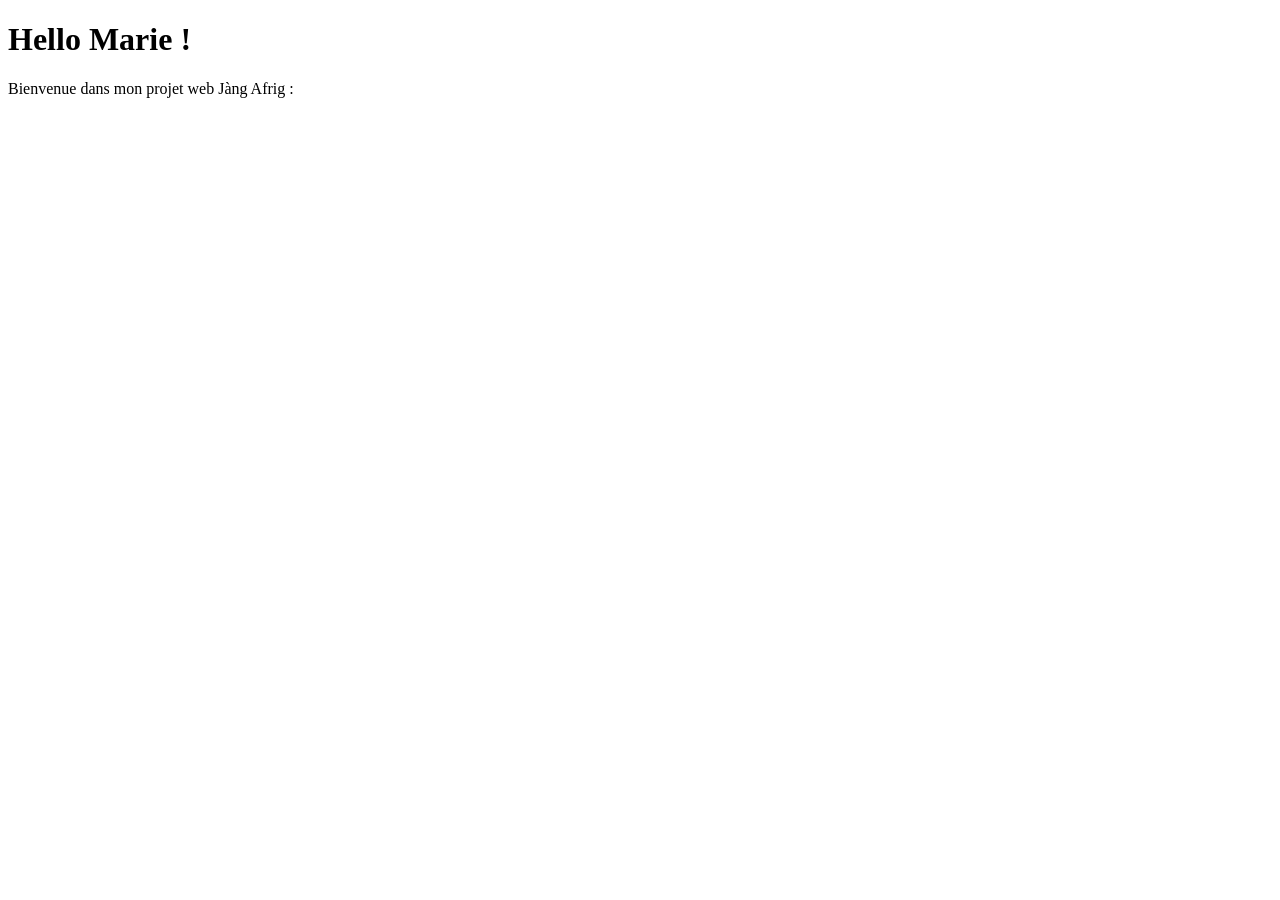
==== index.html @ ac506319 "vO : premier setup avec hello world" ====
<!DOCTYPE html>
<html lang="fr">
<head>
    <meta charset="UTF-8">
    <meta name="viewport" content="width=device-width, initial-scale=1.0">
    <title>Hello Marie</title>
</head>
<body>
 <h1>Hello Marie !</h1>  
 <p>Bienvenue dans mon projet web Jàng Afrig :</p> 
</body>
</html>
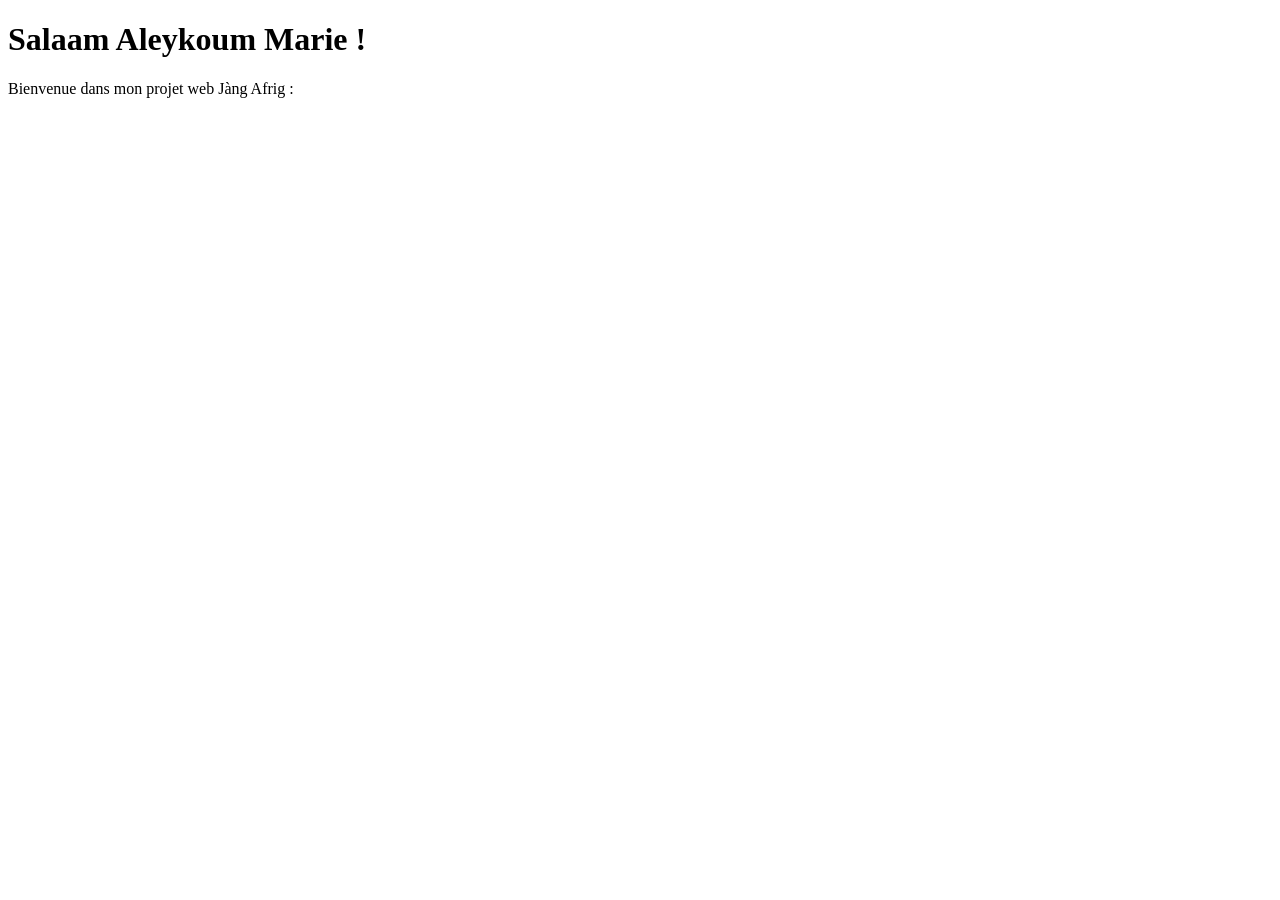
==== commit 8ae1a33d: "mise à jour" ====
--- a/index.html
+++ b/index.html
@@ -6,7 +6,8 @@
     <title>Hello Marie</title>
 </head>
 <body>
- <h1>Hello Marie !</h1>  
+<h1>Salaam Aleykoum Marie !</h1>  
  <p>Bienvenue dans mon projet web Jàng Afrig :</p> 
 </body>
-</html>+</html>
+
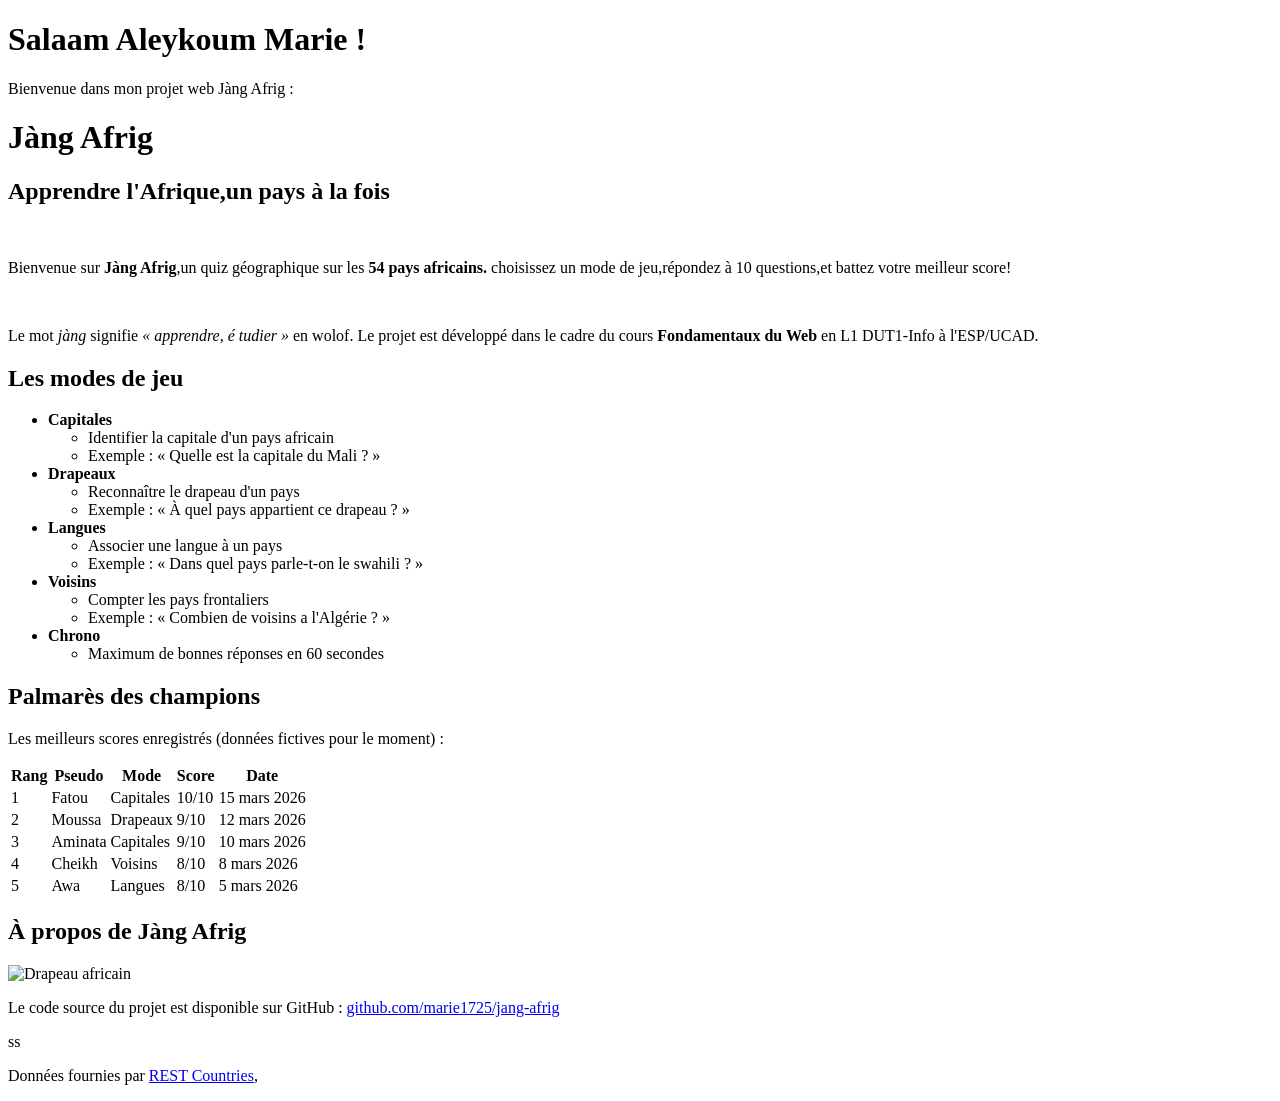
==== commit f1660ae2: "v0.1 : page d'accueil HTML brut" ====
--- a/index.html
+++ b/index.html
@@ -3,11 +3,125 @@
 <head>
     <meta charset="UTF-8">
     <meta name="viewport" content="width=device-width, initial-scale=1.0">
-    <title>Hello Marie</title>
+    <title>Salaam Aleykoum Marie</title>
 </head>
 <body>
 <h1>Salaam Aleykoum Marie !</h1>  
  <p>Bienvenue dans mon projet web Jàng Afrig :</p> 
+ <h1>Jàng Afrig</h1>
+ <h2>Apprendre l'Afrique,un pays à la fois</h2>
+ <br>
+ <p>
+    Bienvenue sur <strong>Jàng Afrig</strong>,un quiz géographique sur les 
+    <strong>54 pays africains.</strong> choisissez un mode de jeu,répondez à 10 questions,et battez votre 
+    meilleur score!
+ </p>
+ <br>
+ <p>
+  Le mot <em>jàng</em> signifie <em>«&nbsp;apprendre, é
+tudier&nbsp;»</em>
+en wolof. Le projet est développé dans le cadre du cours
+<strong>Fondamentaux du Web</strong> en L1 DUT1-Info à l'ESP/UCAD.
+</p>  
+<h2>Les modes de jeu</h2>
+<ul>
+<li>
+<strong>Capitales</strong>
+<ul>
+<li>Identifier la capitale d'un pays africain</li>
+<li>Exemple : « Quelle est la capitale du Mali ? »</li>
+</ul>
+</li>
+<li>
+<strong>Drapeaux</strong>
+<ul>
+<li>Reconnaître le drapeau d'un pays</li>
+<li>Exemple : « À quel pays appartient ce drapeau ? »</li>
+</ul>
+</li>
+<li>
+<strong>Langues</strong>
+<ul>
+<li>Associer une langue à un pays</li>
+<li>Exemple : « Dans quel pays parle-t-on le swahili ? »</li>
+</ul>
+</li>
+<li>
+<strong>Voisins</strong>
+<ul>
+<li>Compter les pays frontaliers</li>
+<li>Exemple : « Combien de voisins a l'Algérie ? »</li>
+</ul>
+</li>
+<li>
+<strong>Chrono</strong>
+<ul>
+<li>Maximum de bonnes réponses en 60 secondes</li>
+</ul>
+</li>
+</ul>
+<h2>Palmarès des champions</h2>
+<p>Les meilleurs scores enregistrés (données fictives pour le moment)
+:</p>
+<table>
+<tr>
+<th>Rang</th>
+<th>Pseudo</th>
+<th>Mode</th>
+<th>Score</th>
+<th>Date</th>
+</tr>
+<tr>
+<td>1</td>
+<td>Fatou</td>
+<td>Capitales</td>
+<td>10/10</td>
+<td>15 mars 2026</td>
+</tr>
+<tr>
+<td>2</td>
+<td>Moussa</td>
+<td>Drapeaux</td>
+<td>9/10</td>
+<td>12 mars 2026</td>
+</tr>
+<tr>
+<td>3</td>
+<td>Aminata</td>
+<td>Capitales</td>
+<td>9/10</td>
+<td>10 mars 2026</td>
+</tr>
+<tr>
+<td>4</td>
+<td>Cheikh</td>
+<td>Voisins</td>
+<td>8/10</td>
+<td>8 mars 2026</td>
+</tr>
+<tr>
+<td>5</td>
+<td>Awa</td>
+<td>Langues</td>
+<td>8/10</td>
+<td>5 mars 2026</td>
+</tr>
+</table>
+<h2>À propos de Jàng Afrig</h2>
+<p>
+<img src="images/drapeau.png" alt="Drapeau africain" width="200">
+</p>
+<p>
+Le code source du projet est disponible sur GitHub :
+<a href="https://github.com/marie1725/jang-afrig">
+github.com/marie1725/jang-afrig
+</a>
+</p>ss
+<p>
+Données fournies par
+<a href="https://restcountries.com">REST Countries</a>,
+</p>
+
 </body>
 </html>
 
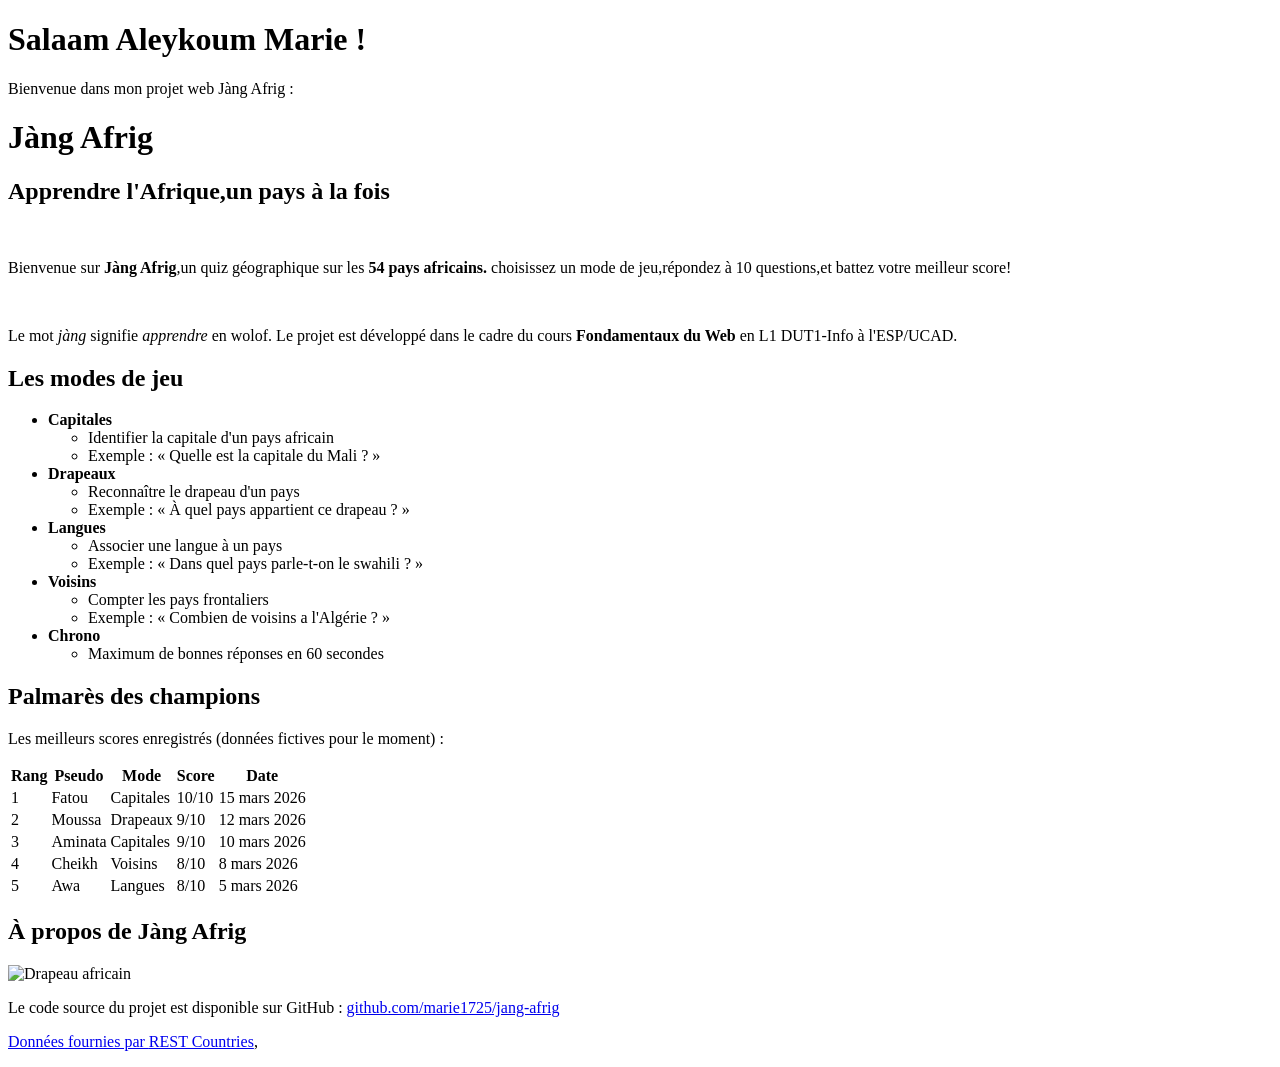
==== commit bc968a0a: "mise à jour" ====
--- a/index.html
+++ b/index.html
@@ -18,8 +18,7 @@
  </p>
  <br>
  <p>
-  Le mot <em>jàng</em> signifie <em>«&nbsp;apprendre, é
-tudier&nbsp;»</em>
+  Le mot <em>jàng</em> signifie <em>apprendre</em>
 en wolof. Le projet est développé dans le cadre du cours
 <strong>Fondamentaux du Web</strong> en L1 DUT1-Info à l'ESP/UCAD.
 </p>  
@@ -115,8 +114,8 @@
 Le code source du projet est disponible sur GitHub :
 <a href="https://github.com/marie1725/jang-afrig">
 github.com/marie1725/jang-afrig
-</a>
-</p>ss
+
+</p>
 <p>
 Données fournies par
 <a href="https://restcountries.com">REST Countries</a>,
@@ -124,4 +123,3 @@
 
 </body>
 </html>
-
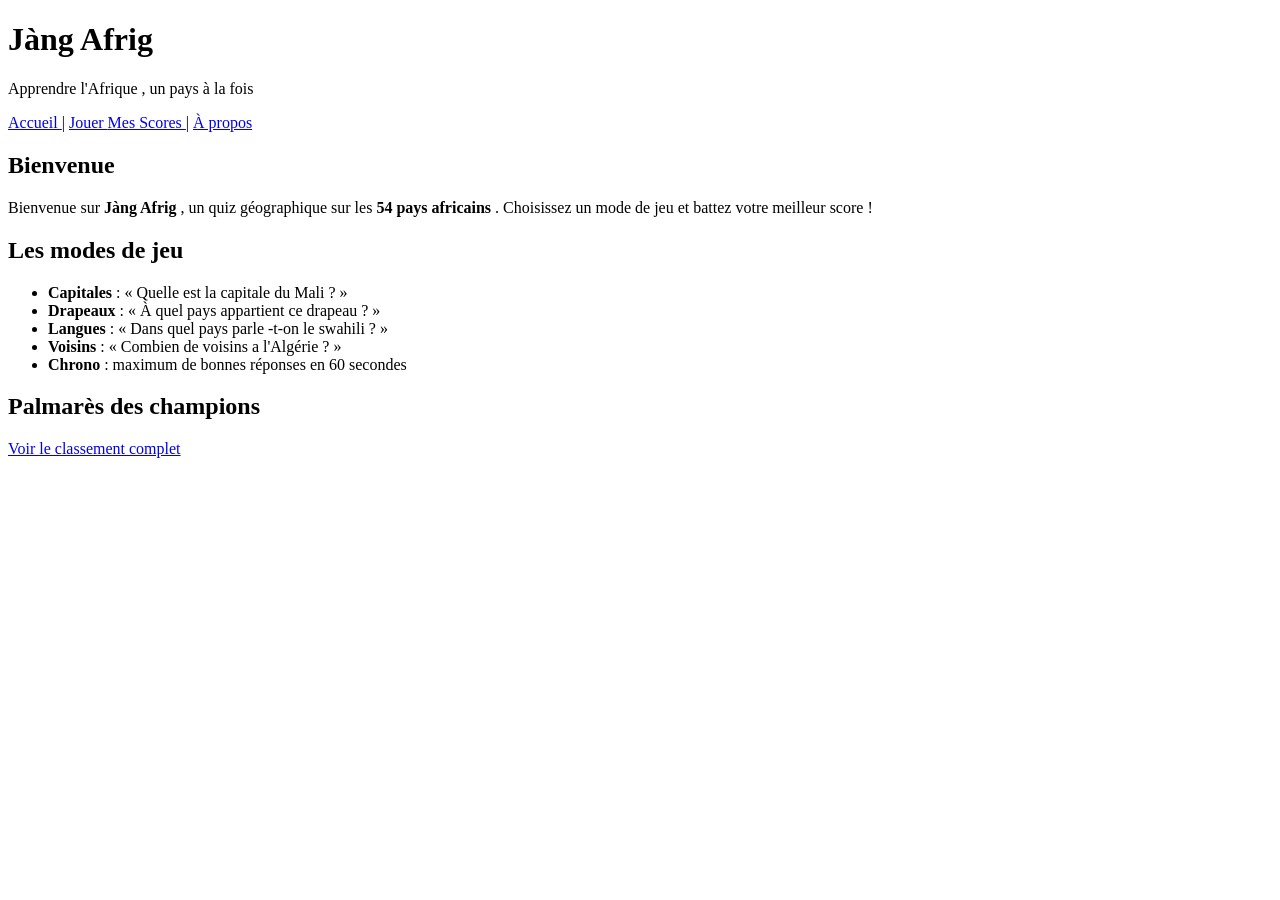
==== commit abf0a729: "v0.2 : 5 pages HTML semantiques + formulaire" ====
--- a/index.html
+++ b/index.html
@@ -6,120 +6,46 @@
     <title>Salaam Aleykoum Marie</title>
 </head>
 <body>
-<h1>Salaam Aleykoum Marie !</h1>  
- <p>Bienvenue dans mon projet web Jàng Afrig :</p> 
- <h1>Jàng Afrig</h1>
- <h2>Apprendre l'Afrique,un pays à la fois</h2>
- <br>
- <p>
-    Bienvenue sur <strong>Jàng Afrig</strong>,un quiz géographique sur les 
-    <strong>54 pays africains.</strong> choisissez un mode de jeu,répondez à 10 questions,et battez votre 
-    meilleur score!
- </p>
- <br>
- <p>
-  Le mot <em>jàng</em> signifie <em>apprendre</em>
-en wolof. Le projet est développé dans le cadre du cours
-<strong>Fondamentaux du Web</strong> en L1 DUT1-Info à l'ESP/UCAD.
-</p>  
-<h2>Les modes de jeu</h2>
+   <header >
+<h1>Jàng Afrig </h1>
+<p>Apprendre l'Afrique , un pays à la fois </p>
+</header >
+<nav>
+<a href="index.html">Accueil </a> |
+<a href="quiz.html">Jouer </a> 
+<a href="scores.html">Mes Scores </a> |
+<a href="apropos.html">À propos </a>
+</nav>
+<main>
+<section >
+<h2>Bienvenue </h2>
+<p>
+Bienvenue sur <strong >Jàng Afrig </strong >, un quiz
+géographique sur les
+<strong >54 pays africains </strong >. Choisissez un mode de
+jeu et battez
+votre meilleur score !
+</p>
+</section >
+<section >
+<h2>Les modes de jeu </h2>
 <ul>
-<li>
-<strong>Capitales</strong>
-<ul>
-<li>Identifier la capitale d'un pays africain</li>
-<li>Exemple : « Quelle est la capitale du Mali ? »</li>
+<li><strong >Capitales </strong > : « Quelle est la capitale
+du Mali ? »</li>
+<li><strong >Drapeaux </strong > : « À quel pays appartient
+ce drapeau ? »</li>
+<li><strong >Langues </strong > : « Dans quel pays
+parle -t-on le swahili ? »</li>
+<li><strong >Voisins </strong > : « Combien de voisins a
+l'Algérie ? »</li>
+<li><strong >Chrono </strong > : maximum de bonnes réponses
+en 60 secondes </li>
 </ul>
-</li>
-<li>
-<strong>Drapeaux</strong>
-<ul>
-<li>Reconnaître le drapeau d'un pays</li>
-<li>Exemple : « À quel pays appartient ce drapeau ? »</li>
-</ul>
-</li>
-<li>
-<strong>Langues</strong>
-<ul>
-<li>Associer une langue à un pays</li>
-<li>Exemple : « Dans quel pays parle-t-on le swahili ? »</li>
-</ul>
-</li>
-<li>
-<strong>Voisins</strong>
-<ul>
-<li>Compter les pays frontaliers</li>
-<li>Exemple : « Combien de voisins a l'Algérie ? »</li>
-</ul>
-</li>
-<li>
-<strong>Chrono</strong>
-<ul>
-<li>Maximum de bonnes réponses en 60 secondes</li>
-</ul>
-</li>
-</ul>
-<h2>Palmarès des champions</h2>
-<p>Les meilleurs scores enregistrés (données fictives pour le moment)
-:</p>
-<table>
-<tr>
-<th>Rang</th>
-<th>Pseudo</th>
-<th>Mode</th>
-<th>Score</th>
-<th>Date</th>
-</tr>
-<tr>
-<td>1</td>
-<td>Fatou</td>
-<td>Capitales</td>
-<td>10/10</td>
-<td>15 mars 2026</td>
-</tr>
-<tr>
-<td>2</td>
-<td>Moussa</td>
-<td>Drapeaux</td>
-<td>9/10</td>
-<td>12 mars 2026</td>
-</tr>
-<tr>
-<td>3</td>
-<td>Aminata</td>
-<td>Capitales</td>
-<td>9/10</td>
-<td>10 mars 2026</td>
-</tr>
-<tr>
-<td>4</td>
-<td>Cheikh</td>
-<td>Voisins</td>
-<td>8/10</td>
-<td>8 mars 2026</td>
-</tr>
-<tr>
-<td>5</td>
-<td>Awa</td>
-<td>Langues</td>
-<td>8/10</td>
-<td>5 mars 2026</td>
-</tr>
-</table>
-<h2>À propos de Jàng Afrig</h2>
-<p>
-<img src="images/drapeau.png" alt="Drapeau africain" width="200">
-</p>
-<p>
-Le code source du projet est disponible sur GitHub :
-<a href="https://github.com/marie1725/jang-afrig">
-github.com/marie1725/jang-afrig
-
-</p>
-<p>
-Données fournies par
-<a href="https://restcountries.com">REST Countries</a>,
-</p>
-
+</section >
+<section >
+<h2>Palmarès des champions </h2>
+<p><a href="scores.html">Voir le classement complet </a></p>
+</section >
+</main> 
 </body>
 </html>
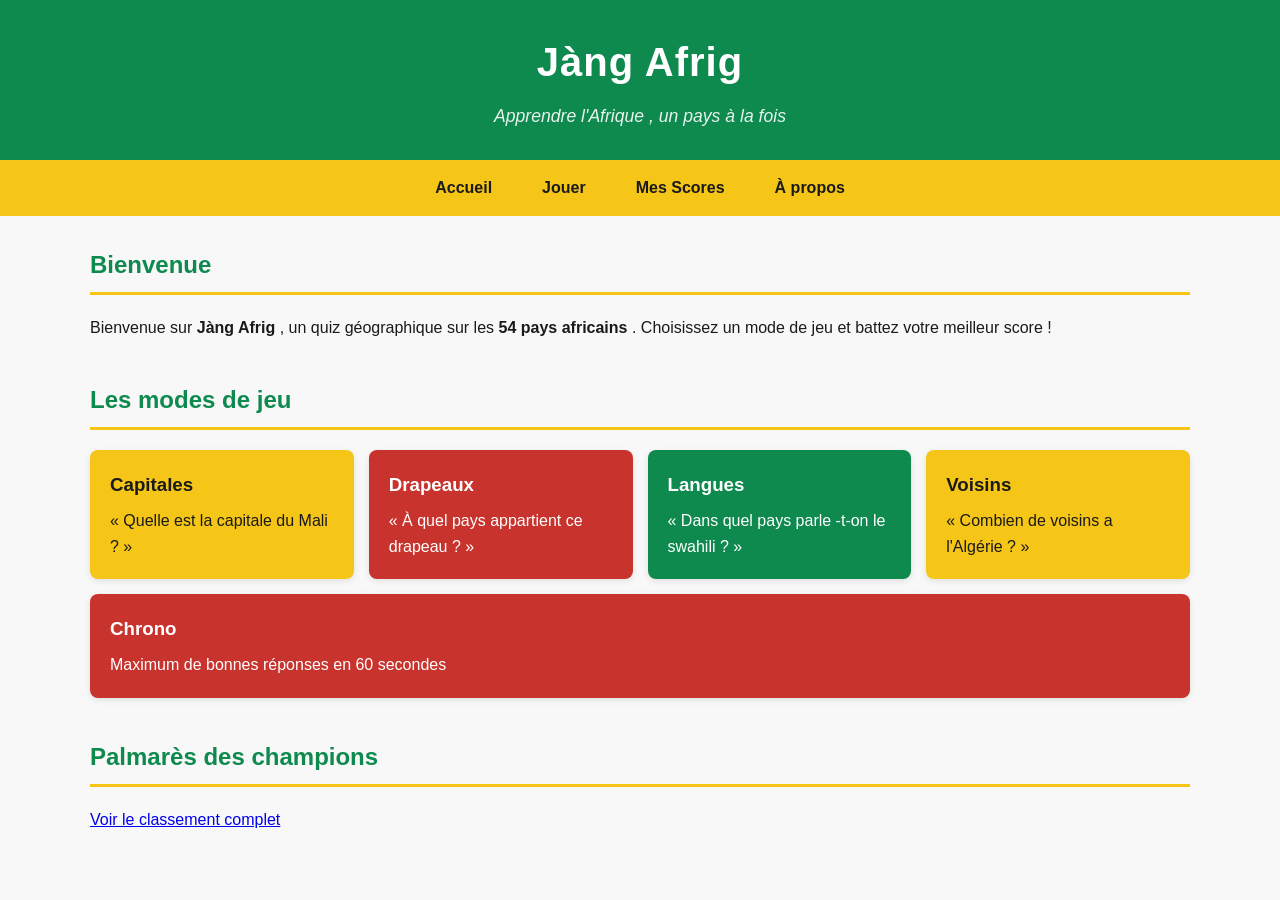
==== commit f26215ba: "v0.3 : css panafricain + Google Fronts" ====
--- a/index.html
+++ b/index.html
@@ -4,6 +4,12 @@
     <meta charset="UTF-8">
     <meta name="viewport" content="width=device-width, initial-scale=1.0">
     <title>Salaam Aleykoum Marie</title>
+    <link rel="preconnect" href="https://fonts.googleapis.com">
+<link rel="preconnect" href="https://fonts.gstatic.com" crossorigin >
+<link
+href="https://fonts.googleapis.com/css2?family=Poppins:wght@400;600&family=Montserrat:wght@600;700&display=swap"
+rel="stylesheet">
+    <link rel="stylesheet" href="style.css">
 </head>
 <body>
    <header >
@@ -11,9 +17,9 @@
 <p>Apprendre l'Afrique , un pays à la fois </p>
 </header >
 <nav>
-<a href="index.html">Accueil </a> |
+<a href="index.html">Accueil </a> 
 <a href="quiz.html">Jouer </a> 
-<a href="scores.html">Mes Scores </a> |
+<a href="scores.html">Mes Scores </a> 
 <a href="apropos.html">À propos </a>
 </nav>
 <main>
@@ -29,20 +35,29 @@
 </section >
 <section >
 <h2>Les modes de jeu </h2>
-<ul>
-<li><strong >Capitales </strong > : « Quelle est la capitale
-du Mali ? »</li>
-<li><strong >Drapeaux </strong > : « À quel pays appartient
-ce drapeau ? »</li>
-<li><strong >Langues </strong > : « Dans quel pays
-parle -t-on le swahili ? »</li>
-<li><strong >Voisins </strong > : « Combien de voisins a
-l'Algérie ? »</li>
-<li><strong >Chrono </strong > : maximum de bonnes réponses
-en 60 secondes </li>
-</ul>
+<div class="modes-grille">
+<div class="carte-mode carte-jaune">
+<h3>Capitales </h3>
+<p>« Quelle est la capitale du Mali ? »</p>
+</div>
+<div class="carte-mode carte-rouge">
+<h3>Drapeaux </h3>
+<p>« À quel pays appartient ce drapeau ? »</p>
+</div>
+<div class="carte-mode carte-vert">
+<h3>Langues </h3>
+<p>« Dans quel pays parle -t-on le swahili ? »</p>
+</div>
+<div class="carte-mode carte-jaune">
+<h3>Voisins </h3>
+<p>« Combien de voisins a l'Algérie ? »</p>
+</div>
+<div class="carte-mode carte-rouge">
+<h3>Chrono </h3>
+<p>Maximum de bonnes réponses en 60 secondes </p>
+</div>
+</div>
 </section >
-<section >
 <h2>Palmarès des champions </h2>
 <p><a href="scores.html">Voir le classement complet </a></p>
 </section >
--- a/style.css
+++ b/style.css
@@ -0,0 +1,171 @@
+/* ===== Reset minimal ===== */
+* {
+box-sizing: border -box;
+margin: 0;
+padding: 0;
+}
+body {
+font-family: sans-serif;
+line-height: 1.6;
+color: #1A1A1A;
+background-color: #F8F8F8;
+}
+/* ===== Palette panafricaine ===== */
+:root {
+--vert: #0E8A4F;
+--jaune: #F5C518;
+--rouge: #C8332E;
+--noir: #1A1A1A;
+--blanc-casse: #F8F8F8;
+}
+body {
+font-family: 'Poppins ', sans-serif;
+line-height: 1.6;
+color: var(--noir);
+background-color: var(--blanc -casse);
+}
+h1, h2, h3 {
+font-family: 'Montserrat ', sans-serif;
+font-weight: 700;
+}
+/* ===== Header ===== */
+header {
+background-color: var(--vert);
+color: white;
+padding: 30px 20px;
+text-align: center;
+}
+header h1 {
+font-size: 2.5rem;
+margin-bottom: 8px;
+letter-spacing: 1px;
+}
+header p {
+font-size: 1.1rem;
+opacity: 0.9;
+font-style: italic;
+}
+/* ===== Navigation ===== */
+nav {
+background-color: var(--jaune);
+padding: 0;
+display: flex;
+justify-content: center;
+flex-wrap: wrap;
+}
+nav a {
+color: var(--noir);
+text-decoration: none;
+font-weight: 600;
+padding: 15px 25px;
+transition: background-color 0.2s;
+}
+nav a:hover {
+    background-color: var(--vert);
+color: white;
+}
+/* ===== Section principale ===== */
+main {
+max-width: 1100px;
+margin: 30px auto;
+padding: 0 20px;
+}
+main section {
+margin-bottom: 40px;
+}
+main h2 {
+color: var(--vert);
+border-bottom: 3px solid var(--jaune);
+padding-bottom: 8px;
+margin-bottom: 20px;
+}
+/* ===== Grille de cartes (Flexbox) ===== */
+.modes-grille {
+display: flex;
+flex-wrap: wrap;
+gap: 15px;
+}
+.carte-mode {
+flex: 1 1 200px;
+padding: 20px;
+border-radius: 8px;
+color: var(--noir);
+box-shadow: 0 2px 6px rgba(0, 0, 0, 0.1);
+}
+.carte-mode h3 {
+margin-bottom: 8px;
+}
+.carte-jaune { background-color: var(--jaune); }
+.carte-rouge { background-color: var(--rouge); color: white; }
+.carte-vert { background-color: var(--vert); color: white; }
+/* ===== Boutons ===== */
+.btn {
+display: inline -block;
+padding: 12px 28px;
+font-size: 1rem;
+font-weight: 600;
+border: none;
+border-radius: 6px;
+cursor: pointer;
+text-decoration: none;
+transition: background-color 0.2s, transform 0.1s;
+}
+.btn-primary {
+background-color: var(--vert);
+color: white;
+}
+.btn-primary:hover {
+background-color: #0a6e3f; /* vert plus foncé */
+}
+.btn-primary:active {
+transform: scale(0.97);
+}
+.btn-secondary {
+background-color: var(--blanc -casse);
+color: var(--noir);
+border: 2px solid var(--noir);
+}
+.btn-secondary:hover {
+background-color: var(--noir);
+color: white;
+}
+/* ===== Tableaux ===== */
+table {
+width: 100%;
+border-collapse: collapse;
+margin-top: 15px;
+box-shadow: 0 2px 6px rgba(0, 0, 0, 0.05);
+}
+th {
+background-color: var(--vert);
+color: white;
+padding: 12px;
+text-align: left;
+}
+td {
+padding: 10px 12px;
+border-bottom: 1px solid #e0e0e0;
+}
+/* Lignes alternées (zébrures) */
+tr:nth-child(even) td {
+background-color: rgba(245, 197, 24, 0.08);
+}
+tr:hover td {
+background-color: rgba(14, 138, 79, 0.1);
+}
+/* ===== Footer ===== */
+footer {
+background-color: var(--noir);
+color: var(--blanc -casse);
+padding: 25px 20px;
+text-align: center;
+margin-top: 50px;
+font-size: 0.9rem;
+}
+footer a {
+color: var(--jaune);
+text-decoration: underline;
+}
+footer a:hover {
+color: white;
+}
